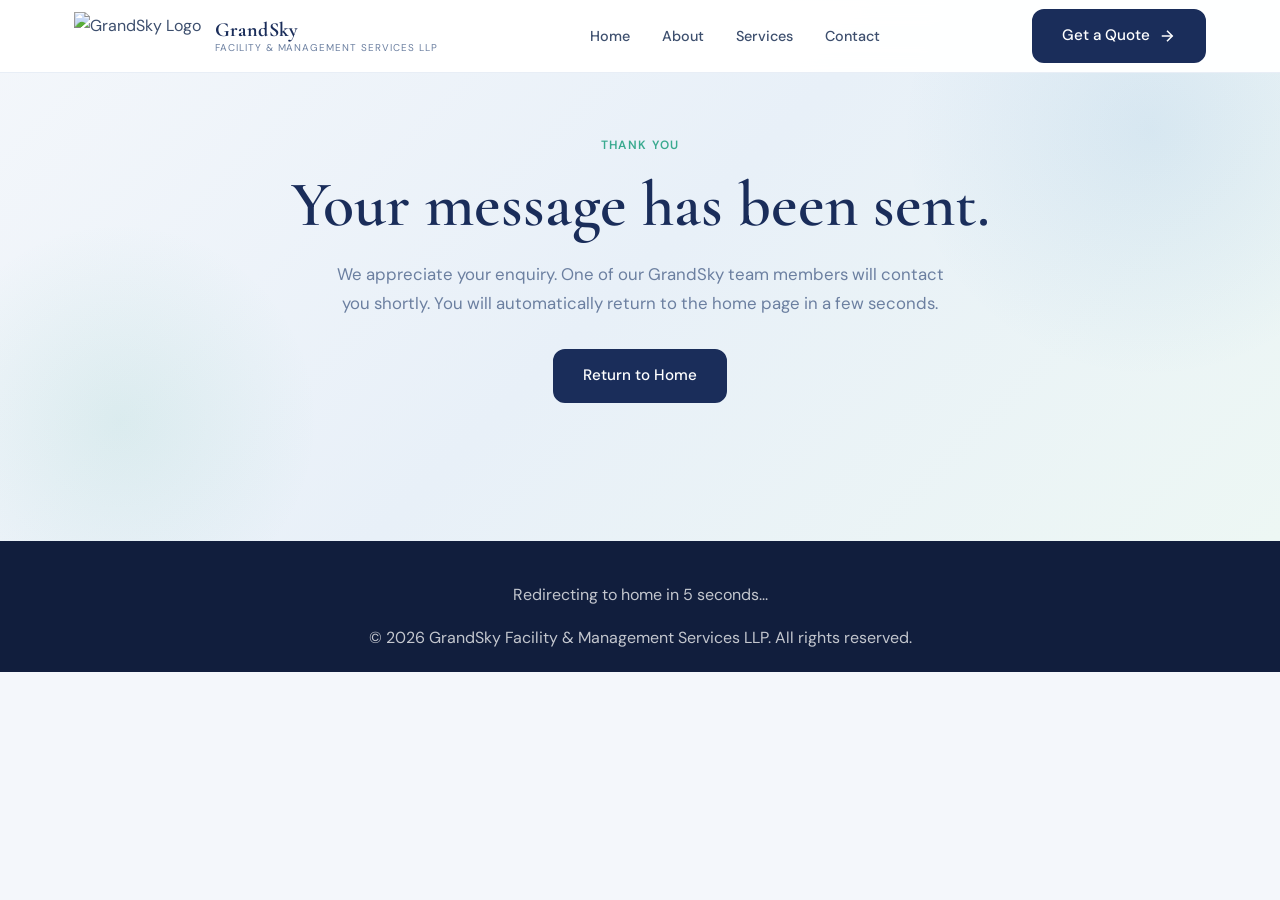
==== thankyou.html @ 474bdb49 "updated" ====
<!DOCTYPE html>
<html lang="en">
<head>
  <meta charset="UTF-8" />
  <meta name="viewport" content="width=device-width, initial-scale=1.0" />
  <title>Thank You — GrandSky Facility & Management Services LLP</title>
  <meta name="description" content="Thank you for contacting GrandSky Facility & Management Services LLP. You will be redirected back to the home page shortly." />
  <meta http-equiv="refresh" content="5;url=index.html" />
  <link rel="icon" href="images/logo.png" type="image/png" />
  <link rel="preconnect" href="https://fonts.googleapis.com" />
  <link rel="preconnect" href="https://fonts.gstatic.com" crossorigin />
  <link href="https://fonts.googleapis.com/css2?family=Cormorant+Garamond:wght@400;600;700&family=DM+Sans:wght@400;500;600&display=swap" rel="stylesheet" />
  <link rel="stylesheet" href="css/style.css" />
</head>
<body>
  <header class="header" id="header">
    <nav class="nav container">
      <a href="index.html" class="nav-logo">
        <img src="images/logo.png" alt="GrandSky Logo" />
        <div class="nav-logo-text">
          <span class="nav-logo-name">GrandSky</span>
          <span class="nav-logo-sub">Facility &amp; Management Services LLP</span>
        </div>
      </a>
      <ul class="nav-links">
        <li><a href="index.html">Home</a></li>
        <li><a href="pages/about.html">About</a></li>
        <li><a href="pages/services.html">Services</a></li>
        <li><a href="pages/contact.html">Contact</a></li>
      </ul>
      <div class="nav-cta">
        <a href="pages/contact.html" class="btn btn-primary">Get a Quote
          <svg viewBox="0 0 24 24" fill="none" stroke="currentColor" stroke-width="2"><line x1="5" y1="12" x2="19" y2="12"/><polyline points="12 5 19 12 12 19"/></svg>
        </a>
      </div>
      <button class="hamburger" id="hamburger" aria-label="Toggle menu">
        <span></span><span></span><span></span>
      </button>
    </nav>
    <nav class="mobile-menu" id="mobileMenu">
      <a href="index.html">Home</a>
      <a href="pages/about.html">About</a>
      <a href="pages/services.html">Services</a>
      <a href="pages/contact.html">Contact</a>
      <a href="pages/contact.html" class="btn btn-primary">Get a Quote</a>
    </nav>
  </header>

  <section class="hero">
    <div class="container">
      <div class="hero-grid" style="grid-template-columns: 1fr; text-align: center;">
        <div class="hero-content">
          <span class="section-label">Thank You</span>
          <h1 class="hero-title" style="margin-bottom: 1rem;">Your message has been sent.</h1>
          <p class="hero-desc" style="margin: 0 auto 2rem; max-width: 620px;">We appreciate your enquiry. One of our GrandSky team members will contact you shortly. You will automatically return to the home page in a few seconds.</p>
          <div class="hero-actions" style="justify-content: center;">
            <a href="index.html" class="btn btn-primary">Return to Home</a>
          </div>
        </div>
      </div>
    </div>
  </section>

  <footer class="footer" style="padding: 40px 0 20px;">
    <div class="container" style="text-align:center; color: rgba(255,255,255,0.75);">
      <p>Redirecting to home in 5 seconds...</p>
      <p>© 2026 GrandSky Facility &amp; Management Services LLP. All rights reserved.</p>
    </div>
  </footer>

  <script>
    setTimeout(() => {
      window.location.href = 'index.html';
    }, 5000);
  </script>
  <script src="js/main.js"></script>
</body>
</html>
---- css/style.css ----
/* ============================================
   GRANDSKY FACILITY & MANAGEMENT SERVICES LLP
   Main Stylesheet
   ============================================ */

/* ---------- CSS Variables (Logo Colors) ---------- */
:root {
  --navy:        #1a2d5a;   /* deep navy — logo text */
  --navy-dark:   #111e3d;   /* darker navy for hover/footer */
  --navy-light:  #233672;   /* slightly lighter navy */
  --sky:         #2e7fc1;   /* sky blue — left logo circle */
  --sky-light:   #4a9fd4;   /* lighter sky */
  --teal:        #3aaa8f;   /* teal-green — logo center overlap */
  --teal-light:  #5dc4a8;   /* lighter teal */
  --green:       #7ab648;   /* sage green — right logo circle */
  --green-light: #94cc61;   /* lighter sage */

  --white:       #ffffff;
  --off-white:   #f4f7fb;   /* slightly blue-tinted page bg */
  --light-gray:  #e8eef6;
  --mid-gray:    #9aaac0;
  --text-dark:   #1a2d5a;   /* reuse navy for body text */
  --text-body:   #3d4f6e;
  --text-muted:  #6b7fa0;

  --shadow-sm:   0 2px 8px rgba(26,45,90,0.08);
  --shadow-md:   0 4px 20px rgba(26,45,90,0.12);
  --shadow-lg:   0 8px 40px rgba(26,45,90,0.16);

  --radius-sm:   6px;
  --radius-md:   12px;
  --radius-lg:   20px;
  --radius-xl:   32px;

  --transition:  0.25s ease;
  --font-head:   'Cormorant Garamond', Georgia, serif;
  --font-body:   'DM Sans', system-ui, sans-serif;
}

/* ---------- Reset & Base ---------- */
*, *::before, *::after { box-sizing: border-box; margin: 0; padding: 0; }

html { scroll-behavior: smooth; font-size: 16px; }

body {
  font-family: var(--font-body);
  background: var(--off-white);
  color: var(--text-body);
  line-height: 1.7;
  overflow-x: hidden;
}

img { max-width: 100%; display: block; }
a  { text-decoration: none; color: inherit; }
ul { list-style: none; }

/* ---------- Typography ---------- */
h1, h2, h3, h4, h5 {
  font-family: var(--font-head);
  color: var(--navy);
  line-height: 1.2;
  font-weight: 600;
}

h1 { font-size: clamp(2.4rem, 5vw, 4rem); }
h2 { font-size: clamp(1.8rem, 3.5vw, 2.8rem); }
h3 { font-size: clamp(1.2rem, 2.5vw, 1.6rem); }
h4 { font-size: 1.1rem; font-family: var(--font-body); font-weight: 600; }

p { margin-bottom: 1rem; }
p:last-child { margin-bottom: 0; }

/* ---------- Layout Utilities ---------- */
.container {
  max-width: 1180px;
  margin: 0 auto;
  padding: 0 1.5rem;
}

.section { padding: 90px 0; }
.section-sm { padding: 60px 0; }

.section-label {
  display: inline-block;
  font-size: 0.75rem;
  font-weight: 600;
  letter-spacing: 0.12em;
  text-transform: uppercase;
  color: var(--teal);
  margin-bottom: 0.75rem;
}

.section-title { margin-bottom: 1rem; }
.section-subtitle {
  font-size: 1.05rem;
  color: var(--text-muted);
  max-width: 580px;
}

.text-center { text-align: center; }
.text-center .section-subtitle { margin: 0 auto; }

/* ---------- Buttons ---------- */
.btn {
  display: inline-flex;
  align-items: center;
  gap: 0.5rem;
  padding: 0.75rem 1.75rem;
  border-radius: var(--radius-md);
  font-family: var(--font-body);
  font-size: 0.95rem;
  font-weight: 500;
  cursor: pointer;
  border: 2px solid transparent;
  transition: all var(--transition);
  white-space: nowrap;
}

.btn-primary {
  background: var(--navy);
  color: var(--white);
  border-color: var(--navy);
}
.btn-primary:hover {
  background: var(--navy-dark);
  border-color: var(--navy-dark);
  transform: translateY(-1px);
  box-shadow: var(--shadow-md);
}

.btn-outline {
  background: transparent;
  color: var(--navy);
  border-color: var(--navy);
}
.btn-outline:hover {
  background: var(--navy);
  color: var(--white);
  transform: translateY(-1px);
}

.btn-teal {
  background: var(--teal);
  color: var(--white);
  border-color: var(--teal);
}
.btn-teal:hover {
  background: var(--teal-light);
  border-color: var(--teal-light);
  transform: translateY(-1px);
  box-shadow: var(--shadow-md);
}

.btn-white {
  background: var(--white);
  color: var(--navy);
  border-color: var(--white);
}
.btn-white:hover {
  background: var(--off-white);
  transform: translateY(-1px);
  box-shadow: var(--shadow-md);
}

.btn svg { width: 18px; height: 18px; flex-shrink: 0; }

/* ---------- Cards ---------- */
.card {
  background: var(--white);
  border-radius: var(--radius-lg);
  padding: 2rem;
  box-shadow: var(--shadow-sm);
  border: 1px solid var(--light-gray);
  transition: all var(--transition);
}
.card:hover {
  box-shadow: var(--shadow-md);
  transform: translateY(-3px);
  border-color: rgba(26,45,90,0.15);
}

/* ---------- Badge ---------- */
.badge {
  display: inline-flex;
  align-items: center;
  gap: 0.4rem;
  padding: 0.35rem 0.9rem;
  border-radius: 100px;
  font-size: 0.8rem;
  font-weight: 500;
}
.badge-teal  { background: rgba(58,170,143,0.12); color: #0d7a60; }
.badge-navy  { background: rgba(26,45,90,0.1);   color: var(--navy); }
.badge-sky   { background: rgba(46,127,193,0.12); color: #1a5f99; }
.badge-green { background: rgba(122,182,72,0.15); color: #4d8010; }

/* ---------- Icon Box ---------- */
.icon-box {
  width: 52px; height: 52px;
  border-radius: var(--radius-md);
  display: flex; align-items: center; justify-content: center;
  flex-shrink: 0;
}
.icon-box svg { width: 26px; height: 26px; }
.icon-box-navy  { background: rgba(26,45,90,0.1);   color: var(--navy); }
.icon-box-teal  { background: rgba(58,170,143,0.12); color: var(--teal); }
.icon-box-sky   { background: rgba(46,127,193,0.12); color: var(--sky); }
.icon-box-green { background: rgba(122,182,72,0.15); color: var(--green); }

/* ============================================
   HEADER / NAVIGATION
   ============================================ */
.header {
  position: fixed;
  top: 0; left: 0; right: 0;
  z-index: 1000;
  background: rgba(255,255,255,0.96);
  backdrop-filter: blur(12px);
  border-bottom: 1px solid var(--light-gray);
  transition: box-shadow var(--transition);
}
.header.scrolled { box-shadow: var(--shadow-md); }

.nav {
  display: flex;
  align-items: center;
  justify-content: space-between;
  height: 72px;
}

.nav-logo {
  display: flex;
  align-items: center;
  gap: 0.85rem;
}
.nav-logo img {
  height: 48px;
  width: auto;
}
.nav-logo-text { display: flex; flex-direction: column; line-height: 1.2; }
.nav-logo-name {
  font-family: var(--font-head);
  font-size: 1.25rem;
  font-weight: 700;
  color: var(--navy);
  letter-spacing: 0.02em;
}
.nav-logo-sub {
  font-size: 0.62rem;
  letter-spacing: 0.1em;
  text-transform: uppercase;
  color: var(--text-muted);
}

.nav-links {
  display: flex;
  align-items: center;
  gap: 2rem;
}
.nav-links a {
  font-size: 0.9rem;
  font-weight: 500;
  color: var(--text-body);
  transition: color var(--transition);
  position: relative;
}
.nav-links a::after {
  content: '';
  position: absolute;
  bottom: -4px; left: 0;
  width: 0; height: 2px;
  background: var(--teal);
  transition: width var(--transition);
  border-radius: 2px;
}
.nav-links a:hover,
.nav-links a.active { color: var(--navy); }
.nav-links a:hover::after,
.nav-links a.active::after { width: 100%; }

.nav-cta { display: flex; align-items: center; gap: 1rem; }

.hamburger {
  display: none;
  flex-direction: column;
  gap: 5px;
  cursor: pointer;
  padding: 4px;
  background: none;
  border: none;
}
.hamburger span {
  display: block;
  width: 24px; height: 2px;
  background: var(--navy);
  border-radius: 2px;
  transition: all var(--transition);
}
.hamburger.open span:nth-child(1) { transform: translateY(7px) rotate(45deg); }
.hamburger.open span:nth-child(2) { opacity: 0; }
.hamburger.open span:nth-child(3) { transform: translateY(-7px) rotate(-45deg); }

/* Mobile Menu */
.mobile-menu {
  display: none;
  position: fixed;
  top: 72px; left: 0; right: 0;
  background: var(--white);
  border-bottom: 1px solid var(--light-gray);
  padding: 1.5rem;
  box-shadow: var(--shadow-lg);
  z-index: 999;
  flex-direction: column;
  gap: 0.25rem;
}
.mobile-menu.open { display: flex; }
.mobile-menu a {
  display: block;
  padding: 0.75rem 1rem;
  font-size: 1rem;
  font-weight: 500;
  color: var(--text-body);
  border-radius: var(--radius-sm);
  transition: all var(--transition);
}
.mobile-menu a:hover { background: var(--off-white); color: var(--navy); }
.mobile-menu .btn { margin-top: 1rem; justify-content: center; }

/* ============================================
   HERO SECTION
   ============================================ */
.hero {
  padding-top: 130px;
  padding-bottom: 90px;
  position: relative;
  overflow: hidden;
  background: linear-gradient(135deg, #f4f7fb 0%, #e8f0f8 50%, #edf7f4 100%);
}

/* Decorative background circles */
.hero::before {
  content: '';
  position: absolute;
  top: -120px; right: -120px;
  width: 500px; height: 500px;
  border-radius: 50%;
  background: radial-gradient(circle, rgba(46,127,193,0.1) 0%, transparent 70%);
  pointer-events: none;
}
.hero::after {
  content: '';
  position: absolute;
  bottom: -80px; left: -80px;
  width: 400px; height: 400px;
  border-radius: 50%;
  background: radial-gradient(circle, rgba(58,170,143,0.1) 0%, transparent 70%);
  pointer-events: none;
}

.hero-grid {
  display: grid;
  grid-template-columns: 1fr 1fr;
  gap: 4rem;
  align-items: center;
}

.hero-badge {
  display: inline-flex;
  align-items: center;
  gap: 0.5rem;
  padding: 0.45rem 1rem;
  background: rgba(58,170,143,0.1);
  border: 1px solid rgba(58,170,143,0.25);
  border-radius: 100px;
  font-size: 0.82rem;
  font-weight: 500;
  color: #0d7a60;
  margin-bottom: 1.5rem;
}
.hero-badge .dot {
  width: 7px; height: 7px;
  background: var(--teal);
  border-radius: 50%;
  animation: pulse 2s infinite;
}
@keyframes pulse {
  0%, 100% { opacity: 1; transform: scale(1); }
  50%       { opacity: 0.6; transform: scale(1.3); }
}

.hero-title { margin-bottom: 1.5rem; color: var(--navy); }
.hero-title span { color: var(--teal); }

.hero-desc {
  font-size: 1.05rem;
  color: var(--text-muted);
  margin-bottom: 2.5rem;
  max-width: 520px;
}

.hero-actions {
  display: flex;
  flex-wrap: wrap;
  gap: 1rem;
  margin-bottom: 3rem;
}

.hero-stats {
  display: flex;
  gap: 2.5rem;
}
.stat-item {}
.stat-num {
  font-family: var(--font-head);
  font-size: 2.2rem;
  font-weight: 700;
  color: var(--navy);
  line-height: 1;
}
.stat-label {
  font-size: 0.8rem;
  color: var(--text-muted);
  margin-top: 0.25rem;
}

/* Hero visual card */
.hero-visual {
  position: relative;
}
.float-badge-1 {
  top: -1.5rem; left: -1.5rem;
}
.float-badge-1 .val { font-family: var(--font-head); font-size: 1.4rem; color: var(--navy); font-weight: 700; }
.float-badge-1 .lbl { font-size: 0.72rem; color: var(--text-muted); }

.float-badge-2 {
  bottom: -1rem; right: -1.5rem;
  display: flex; align-items: center; gap: 0.5rem; color: var(--teal);
}
.float-badge-2 svg { width: 20px; height: 20px; }

.hero-card {
  background: var(--white);
  border-radius: var(--radius-xl);
  padding: 2.5rem;
  box-shadow: var(--shadow-lg);
  border: 1px solid var(--light-gray);
  display: flex;
  flex-direction: column;
  align-items: center;
  text-align: center;
  position: relative;
  z-index: 1;
}
.hero-card-logo { width: 140px; margin-bottom: 1.25rem; }
.hero-card h3 { font-size: 1.5rem; color: var(--navy); margin-bottom: 0.25rem; }
.hero-card p { font-size: 0.78rem; letter-spacing: 0.1em; text-transform: uppercase; color: var(--text-muted); margin-bottom: 1.5rem; }

.hero-services-grid {
  display: grid;
  grid-template-columns: 1fr 1fr;
  gap: 0.75rem;
  width: 100%;
}
.hero-service-chip {
  display: flex;
  align-items: center;
  gap: 0.5rem;
  padding: 0.6rem 0.85rem;
  background: var(--off-white);
  border-radius: var(--radius-sm);
  font-size: 0.78rem;
  font-weight: 500;
  color: var(--text-dark);
}
.hero-service-chip svg { width: 15px; height: 15px; color: var(--teal); flex-shrink: 0; }

/* Floating badges on hero card */
.float-badge {
  position: absolute;
  z-index: 2;
  background: var(--white);
  border-radius: var(--radius-md);
  padding: 0.75rem 1rem;
  box-shadow: var(--shadow-md);
  border: 1px solid var(--light-gray);
  font-size: 0.82rem;
  font-weight: 500;
  white-space: nowrap;
}
.float-badge-1 {
  top: -1.5rem; left: -1.5rem;
}
.float-badge-1 .val { font-family: var(--font-head); font-size: 1.4rem; color: var(--navy); font-weight: 700; }
.float-badge-1 .lbl { font-size: 0.72rem; color: var(--text-muted); }

.float-badge-2 {
  bottom: -1rem; right: -1.5rem;
  display: flex; align-items: center; gap: 0.5rem; color: var(--teal);
}
.float-badge-2 svg { width: 20px; height: 20px; }

/* ============================================
   SERVICES SECTION (home preview)
   ============================================ */
.services-grid {
  display: grid;
  grid-template-columns: repeat(auto-fit, minmax(260px, 1fr));
  gap: 1.5rem;
  margin-top: 3rem;
}

.service-card .icon-box { margin-bottom: 1.25rem; }
.service-card h4 { font-size: 1.05rem; margin-bottom: 0.5rem; color: var(--navy); }
.service-card p { font-size: 0.9rem; color: var(--text-muted); margin-bottom: 1rem; }
.service-card .link {
  font-size: 0.85rem;
  font-weight: 600;
  color: var(--teal);
  display: inline-flex;
  align-items: center;
  gap: 0.3rem;
  transition: gap var(--transition);
}
.service-card .link:hover { gap: 0.6rem; }
.service-card .link svg { width: 14px; height: 14px; }

/* ============================================
   ABOUT SECTION
   ============================================ */
.about-grid {
  display: grid;
  grid-template-columns: 1fr 1fr;
  gap: 5rem;
  align-items: center;
}

.about-visual {
  position: relative;
}
.about-img-wrap {
  background: linear-gradient(135deg, var(--navy) 0%, var(--sky) 60%, var(--teal) 100%);
  border-radius: var(--radius-xl);
  padding: 3rem;
  display: flex;
  align-items: center;
  justify-content: center;
  min-height: 380px;
  position: relative;
  overflow: hidden;
}
.about-img-wrap::before {
  content: '';
  position: absolute;
  inset: 0;
  background: url("data:image/svg+xml,%3Csvg width='60' height='60' viewBox='0 0 60 60' xmlns='http://www.w3.org/2000/svg'%3E%3Cg fill='none' fill-rule='evenodd'%3E%3Cg fill='%23ffffff' fill-opacity='0.04'%3E%3Ccircle cx='30' cy='30' r='10'/%3E%3C/g%3E%3C/g%3E%3C/svg%3E");
}
.about-img-wrap img { width: 160px; position: relative; z-index: 1; filter: brightness(0) invert(1); }

.about-stat-cards {
  position: absolute;
  bottom: -1.5rem; right: -1.5rem;
  display: flex;
  flex-direction: column;
  gap: 0.75rem;
}
.mini-stat {
  background: var(--white);
  border-radius: var(--radius-md);
  padding: 0.85rem 1.25rem;
  box-shadow: var(--shadow-md);
  border: 1px solid var(--light-gray);
  text-align: right;
}
.mini-stat .num {
  font-family: var(--font-head);
  font-size: 1.6rem;
  font-weight: 700;
  color: var(--navy);
  line-height: 1;
}
.mini-stat .lbl { font-size: 0.72rem; color: var(--text-muted); }

.about-content .section-label { display: block; }
.about-list { margin: 1.5rem 0 2rem; display: flex; flex-direction: column; gap: 0.75rem; }
.about-list li {
  display: flex;
  align-items: flex-start;
  gap: 0.75rem;
  font-size: 0.95rem;
  color: var(--text-body);
}
.about-list li svg { width: 18px; height: 18px; color: var(--teal); flex-shrink: 0; margin-top: 3px; }

/* Values row */
.values-row {
  display: grid;
  grid-template-columns: 1fr 1fr 1fr;
  gap: 1rem;
  margin-top: 3rem;
}
.value-card {
  background: var(--white);
  border-radius: var(--radius-md);
  padding: 1.5rem;
  text-align: center;
  border: 1px solid var(--light-gray);
  box-shadow: var(--shadow-sm);
  transition: all var(--transition);
}
.value-card:hover { transform: translateY(-3px); box-shadow: var(--shadow-md); }
.value-card .icon-box { margin: 0 auto 1rem; }
.value-card h4 { font-size: 0.95rem; color: var(--navy); margin-bottom: 0.4rem; }
.value-card p { font-size: 0.82rem; color: var(--text-muted); margin: 0; }

/* ============================================
   WHY CHOOSE US
   ============================================ */
.why-section {
  background: var(--navy);
  color: var(--white);
  position: relative;
  overflow: hidden;
}
.why-section::before {
  content: '';
  position: absolute;
  top: -200px; right: -200px;
  width: 600px; height: 600px;
  border-radius: 50%;
  background: radial-gradient(circle, rgba(58,170,143,0.15) 0%, transparent 70%);
}
.why-section .section-label { color: var(--teal-light); }
.why-section .section-title { color: var(--white); }
.why-section .section-subtitle { color: rgba(255,255,255,0.65); }

.why-grid {
  display: grid;
  grid-template-columns: repeat(3, 1fr);
  gap: 1.5rem;
  margin-top: 3rem;
}
.why-card {
  background: rgba(255,255,255,0.06);
  border: 1px solid rgba(255,255,255,0.1);
  border-radius: var(--radius-lg);
  padding: 1.75rem;
  transition: all var(--transition);
}
.why-card:hover {
  background: rgba(255,255,255,0.1);
  border-color: rgba(58,170,143,0.4);
  transform: translateY(-3px);
}
.why-card .icon-box { background: rgba(58,170,143,0.15); color: var(--teal-light); margin-bottom: 1.25rem; }
.why-card h4 { color: var(--white); margin-bottom: 0.5rem; font-size: 1rem; }
.why-card p { color: rgba(255,255,255,0.6); font-size: 0.88rem; margin: 0; }

/* ============================================
   CONTACT SECTION
   ============================================ */
.contact-grid {
  display: grid;
  grid-template-columns: 1fr 1.6fr;
  gap: 3rem;
  align-items: start;
}

.contact-info-card {
  background: var(--navy);
  border-radius: var(--radius-xl);
  padding: 2.5rem;
  color: var(--white);
}
.contact-info-card h3 { color: var(--white); margin-bottom: 0.75rem; }
.contact-info-card > p { color: rgba(255,255,255,0.65); font-size: 0.9rem; margin-bottom: 2rem; }

.contact-info-list { display: flex; flex-direction: column; gap: 1.5rem; }
.contact-info-item { display: flex; gap: 1rem; }
.contact-info-item .icon-box {
  background: rgba(255,255,255,0.1);
  color: var(--teal-light);
  width: 42px; height: 42px;
  border-radius: var(--radius-sm);
  flex-shrink: 0;
}
.contact-info-item .icon-box svg { width: 20px; height: 20px; }
.contact-info-item .info-label { font-size: 0.72rem; letter-spacing: 0.08em; text-transform: uppercase; color: rgba(255,255,255,0.5); margin-bottom: 0.25rem; }
.contact-info-item .info-value { font-size: 0.92rem; color: var(--white); line-height: 1.5; }

.contact-divider { border: none; border-top: 1px solid rgba(255,255,255,0.1); margin: 2rem 0; }

.response-times { }
.response-times h4 { color: rgba(255,255,255,0.8); font-size: 0.85rem; margin-bottom: 1rem; }
.response-item {
  display: flex;
  justify-content: space-between;
  padding: 0.5rem 0;
  font-size: 0.85rem;
  border-bottom: 1px solid rgba(255,255,255,0.07);
}
.response-item:last-child { border: none; }
.response-item .ri-label { color: rgba(255,255,255,0.55); }
.response-item .ri-time { color: var(--teal-light); font-weight: 500; }

/* Contact Form */
.contact-form-wrap {
  background: var(--white);
  border-radius: var(--radius-xl);
  padding: 2.5rem;
  box-shadow: var(--shadow-md);
  border: 1px solid var(--light-gray);
}
.contact-form-wrap h3 { margin-bottom: 0.5rem; }
.contact-form-wrap > p { color: var(--text-muted); font-size: 0.9rem; margin-bottom: 2rem; }

.form-row { display: grid; grid-template-columns: 1fr 1fr; gap: 1.25rem; }
.form-group { margin-bottom: 1.25rem; }
.form-group label {
  display: block;
  font-size: 0.85rem;
  font-weight: 500;
  color: var(--navy);
  margin-bottom: 0.5rem;
}
.form-group input,
.form-group select,
.form-group textarea {
  width: 100%;
  padding: 0.75rem 1rem;
  border: 1.5px solid var(--light-gray);
  border-radius: var(--radius-sm);
  font-family: var(--font-body);
  font-size: 0.9rem;
  color: var(--text-dark);
  background: var(--off-white);
  transition: border-color var(--transition), box-shadow var(--transition);
  outline: none;
  appearance: none;
}
.form-group input:focus,
.form-group select:focus,
.form-group textarea:focus {
  border-color: var(--teal);
  box-shadow: 0 0 0 3px rgba(58,170,143,0.12);
  background: var(--white);
}
.form-group textarea { resize: vertical; min-height: 120px; }
.form-group select { background-image: url("data:image/svg+xml,%3Csvg xmlns='http://www.w3.org/2000/svg' width='12' height='12' viewBox='0 0 24 24' fill='none' stroke='%236b7fa0' stroke-width='2'%3E%3Cpolyline points='6 9 12 15 18 9'/%3E%3C/svg%3E"); background-repeat: no-repeat; background-position: right 1rem center; padding-right: 2.5rem; cursor: pointer; }

.form-check {
  display: flex;
  align-items: flex-start;
  gap: 0.75rem;
  margin-bottom: 1.5rem;
}
.form-check input[type="checkbox"] {
  width: 16px; height: 16px;
  flex-shrink: 0;
  margin-top: 3px;
  accent-color: var(--teal);
  cursor: pointer;
}
.form-check label { font-size: 0.82rem; color: var(--text-muted); cursor: pointer; }

.form-success {
  display: none;
  text-align: center;
  padding: 2rem;
}
.form-success .checkmark {
  width: 60px; height: 60px;
  border-radius: 50%;
  background: rgba(58,170,143,0.12);
  display: flex; align-items: center; justify-content: center;
  margin: 0 auto 1rem;
  color: var(--teal);
}
.form-success .checkmark svg { width: 28px; height: 28px; }
.form-success h3 { margin-bottom: 0.5rem; }
.form-success p { color: var(--text-muted); font-size: 0.9rem; }

/* ============================================
   FOOTER
   ============================================ */
.footer {
  background: var(--navy-dark);
  color: rgba(255,255,255,0.75);
  padding: 70px 0 0;
}

.footer-grid {
  display: grid;
  grid-template-columns: 1.8fr 1fr 1fr 1fr;
  gap: 3rem;
  margin-bottom: 3rem;
}

.footer-brand .nav-logo { margin-bottom: 1rem; }
.footer-brand .nav-logo-name { color: var(--white); }
.footer-brand .nav-logo-sub { color: rgba(255,255,255,0.45); }
.footer-brand p { font-size: 0.875rem; color: rgba(255,255,255,0.55); line-height: 1.75; max-width: 300px; }

.footer-col h4 { color: var(--white); font-size: 0.85rem; font-family: var(--font-body); font-weight: 600; letter-spacing: 0.08em; text-transform: uppercase; margin-bottom: 1.25rem; }
.footer-col ul { display: flex; flex-direction: column; gap: 0.6rem; }
.footer-col ul li a {
  font-size: 0.88rem;
  color: rgba(255,255,255,0.55);
  transition: color var(--transition);
}
.footer-col ul li a:hover { color: var(--teal-light); }

.footer-bottom {
  border-top: 1px solid rgba(255,255,255,0.08);
  padding: 1.5rem 0;
  display: flex;
  justify-content: space-between;
  align-items: center;
  font-size: 0.82rem;
  color: rgba(255,255,255,0.35);
}
.footer-bottom a { color: rgba(255,255,255,0.45); transition: color var(--transition); }
.footer-bottom a:hover { color: var(--teal-light); }
.footer-legal { display: flex; gap: 1.5rem; }

/* ============================================
   SERVICES PAGE
   ============================================ */
.page-hero {
  background: linear-gradient(135deg, var(--navy) 0%, var(--navy-light) 50%, #1e4a78 100%);
  padding: 140px 0 80px;
  text-align: center;
  position: relative;
  overflow: hidden;
}
.page-hero::before {
  content: '';
  position: absolute;
  inset: 0;
  background: url("data:image/svg+xml,%3Csvg width='80' height='80' viewBox='0 0 80 80' xmlns='http://www.w3.org/2000/svg'%3E%3Cg fill='%23ffffff' fill-opacity='0.03'%3E%3Ccircle cx='40' cy='40' r='20'/%3E%3C/g%3E%3C/svg%3E");
}
.page-hero .section-label { color: var(--teal-light); }
.page-hero h1 { color: var(--white); position: relative; }
.page-hero p { color: rgba(255,255,255,0.65); max-width: 560px; margin: 1rem auto 0; font-size: 1.05rem; }

.services-full-grid {
  display: grid;
  grid-template-columns: repeat(auto-fit, minmax(300px, 1fr));
  gap: 1.75rem;
  margin-top: 3rem;
}
.service-full-card {
  background: var(--white);
  border-radius: var(--radius-lg);
  padding: 2rem;
  border: 1px solid var(--light-gray);
  box-shadow: var(--shadow-sm);
  transition: all var(--transition);
}
.service-full-card:hover {
  box-shadow: var(--shadow-lg);
  transform: translateY(-4px);
  border-color: rgba(58,170,143,0.3);
}
.service-full-card .icon-box { margin-bottom: 1.25rem; }
.service-full-card h3 { font-size: 1.2rem; margin-bottom: 0.75rem; }
.service-full-card p { font-size: 0.9rem; color: var(--text-muted); margin-bottom: 1.25rem; }
.service-features { display: flex; flex-direction: column; gap: 0.5rem; }
.service-features li {
  display: flex;
  align-items: center;
  gap: 0.5rem;
  font-size: 0.85rem;
  color: var(--text-body);
}
.service-features li svg { width: 15px; height: 15px; color: var(--teal); flex-shrink: 0; }

/* Services CTA */
.services-cta {
  background: linear-gradient(135deg, var(--teal) 0%, var(--sky) 100%);
  border-radius: var(--radius-xl);
  padding: 4rem 3rem;
  text-align: center;
  margin-top: 4rem;
  position: relative;
  overflow: hidden;
}
.services-cta::before {
  content: '';
  position: absolute;
  top: -60px; right: -60px;
  width: 250px; height: 250px;
  border-radius: 50%;
  background: rgba(255,255,255,0.08);
}
.services-cta h2 { color: var(--white); margin-bottom: 0.75rem; }
.services-cta p { color: rgba(255,255,255,0.8); margin-bottom: 2rem; max-width: 500px; margin-left: auto; margin-right: auto; }
.services-cta .btn-group { display: flex; gap: 1rem; justify-content: center; flex-wrap: wrap; }

/* ============================================
   ABOUT PAGE
   ============================================ */
.team-grid {
  display: grid;
  grid-template-columns: repeat(auto-fit, minmax(220px, 1fr));
  gap: 1.5rem;
  margin-top: 3rem;
}
.team-card {
  background: var(--white);
  border-radius: var(--radius-lg);
  overflow: hidden;
  border: 1px solid var(--light-gray);
  text-align: center;
  box-shadow: var(--shadow-sm);
  transition: all var(--transition);
}
.team-card:hover { transform: translateY(-4px); box-shadow: var(--shadow-md); }
.team-avatar {
  background: linear-gradient(135deg, var(--navy) 0%, var(--sky) 100%);
  height: 130px;
  display: flex; align-items: center; justify-content: center;
}
.team-initials {
  font-family: var(--font-head);
  font-size: 2.5rem;
  font-weight: 700;
  color: rgba(255,255,255,0.9);
}
.team-info { padding: 1.25rem; }
.team-info h4 { font-size: 1rem; color: var(--navy); margin-bottom: 0.25rem; }
.team-info span { font-size: 0.8rem; color: var(--text-muted); }

/* Timeline */
.timeline { position: relative; margin-top: 3rem; }
.timeline::before {
  content: '';
  position: absolute;
  left: 0; top: 0; bottom: 0;
  width: 2px;
  background: linear-gradient(to bottom, var(--teal), var(--sky));
  border-radius: 2px;
}
.timeline-item {
  position: relative;
  padding-left: 2.5rem;
  margin-bottom: 2.5rem;
}
.timeline-item::before {
  content: '';
  position: absolute;
  left: -5px; top: 6px;
  width: 12px; height: 12px;
  border-radius: 50%;
  background: var(--teal);
  border: 2px solid var(--white);
  box-shadow: 0 0 0 2px var(--teal);
}
.timeline-year {
  font-size: 0.78rem;
  font-weight: 600;
  color: var(--teal);
  letter-spacing: 0.1em;
  text-transform: uppercase;
  margin-bottom: 0.3rem;
}
.timeline-item h4 { color: var(--navy); margin-bottom: 0.3rem; }
.timeline-item p { font-size: 0.88rem; color: var(--text-muted); margin: 0; }

/* ============================================
   CONTACT PAGE
   ============================================ */
.map-placeholder {
  background: linear-gradient(135deg, var(--light-gray) 0%, #dce7f5 100%);
  border-radius: var(--radius-lg);
  height: 300px;
  display: flex;
  flex-direction: column;
  align-items: center;
  justify-content: center;
  text-align: center;
  border: 1px solid var(--light-gray);
  margin-top: 2rem;
}
.map-placeholder svg { width: 48px; height: 48px; color: var(--navy); margin-bottom: 1rem; opacity: 0.4; }
.map-placeholder p { color: var(--text-muted); font-size: 0.9rem; margin: 0; }
.map-placeholder a { color: var(--sky); font-weight: 500; }

/* ============================================
   ANIMATIONS
   ============================================ */
.fade-up {
  opacity: 0;
  transform: translateY(30px);
  transition: opacity 0.6s ease, transform 0.6s ease;
}
.fade-up.visible {
  opacity: 1;
  transform: translateY(0);
}
.fade-up:nth-child(2) { transition-delay: 0.1s; }
.fade-up:nth-child(3) { transition-delay: 0.2s; }
.fade-up:nth-child(4) { transition-delay: 0.3s; }
.fade-up:nth-child(5) { transition-delay: 0.4s; }
.fade-up:nth-child(6) { transition-delay: 0.5s; }

/* ============================================
   RESPONSIVE
   ============================================ */
@media (max-width: 1024px) {
  .hero-grid   { grid-template-columns: 1fr; gap: 3rem; }
  .about-grid  { grid-template-columns: 1fr; gap: 3rem; }
  .contact-grid { grid-template-columns: 1fr; }
  .footer-grid { grid-template-columns: 1fr 1fr; }
  .why-grid    { grid-template-columns: 1fr 1fr; }
}

@media (max-width: 768px) {
  .nav-links, .nav-cta { display: none; }
  .hamburger { display: flex; }

  .hero { padding-top: 110px; }
  .hero-stats { gap: 1.5rem; }

  .section  { padding: 60px 0; }
  .values-row { grid-template-columns: 1fr; }
  .why-grid { grid-template-columns: 1fr; }
  .form-row { grid-template-columns: 1fr; }
  .footer-grid { grid-template-columns: 1fr; gap: 2rem; }
  .footer-bottom { flex-direction: column; gap: 1rem; text-align: center; }
  .float-badge-1, .float-badge-2 { display: none; }
  .about-stat-cards { position: static; flex-direction: row; margin-top: 1rem; }
  .services-full-grid { grid-template-columns: 1fr; }
  .page-hero { padding: 120px 0 60px; }
}

@media (max-width: 480px) {
  .hero-actions { flex-direction: column; }
  .hero-services-grid { grid-template-columns: 1fr; }
  .contact-form-wrap, .contact-info-card { padding: 1.5rem; }
  .services-cta { padding: 2.5rem 1.5rem; }
}
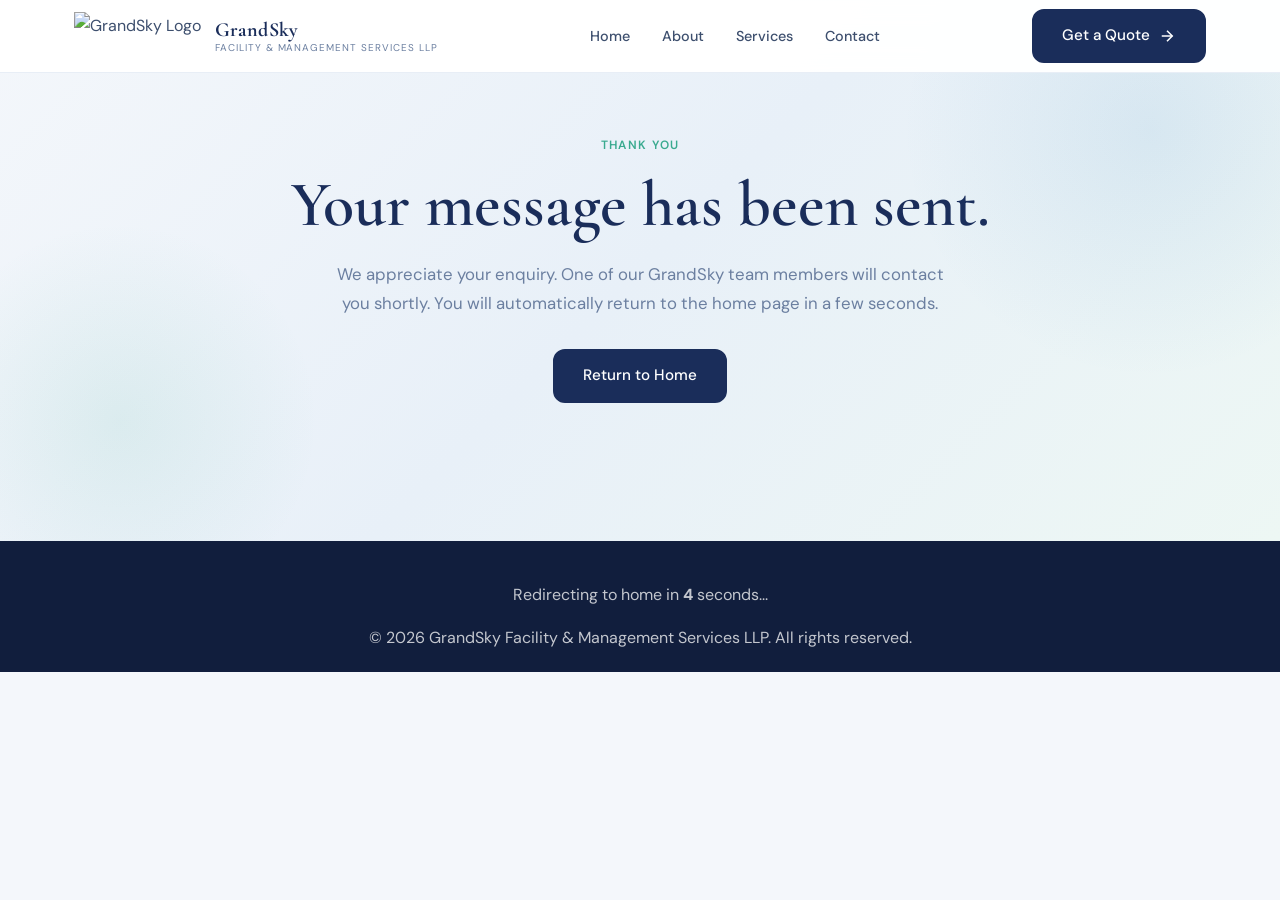
==== commit 1a789d9b: "contact changes" ====
--- a/thankyou.html
+++ b/thankyou.html
@@ -63,15 +63,28 @@
 
   <footer class="footer" style="padding: 40px 0 20px;">
     <div class="container" style="text-align:center; color: rgba(255,255,255,0.75);">
-      <p>Redirecting to home in 5 seconds...</p>
+      <p id="redirectCountdown">Redirecting to home in <strong>5</strong> seconds...</p>
       <p>© 2026 GrandSky Facility &amp; Management Services LLP. All rights reserved.</p>
     </div>
   </footer>
 
   <script>
-    setTimeout(() => {
-      window.location.href = 'index.html';
-    }, 5000);
+    document.addEventListener('DOMContentLoaded', () => {
+      let countdown = 5;
+      const countdownEl = document.getElementById('redirectCountdown');
+      const redirectUrl = location.pathname.replace(/thankyou\.html$/, 'index.html');
+
+      const interval = setInterval(() => {
+        countdown -= 1;
+        if (countdownEl) {
+          countdownEl.innerHTML = `Redirecting to home in <strong>${countdown}</strong> seconds...`;
+        }
+        if (countdown <= 0) {
+          clearInterval(interval);
+          window.location.replace(redirectUrl);
+        }
+      }, 1000);
+    });
   </script>
   <script src="js/main.js"></script>
 </body>
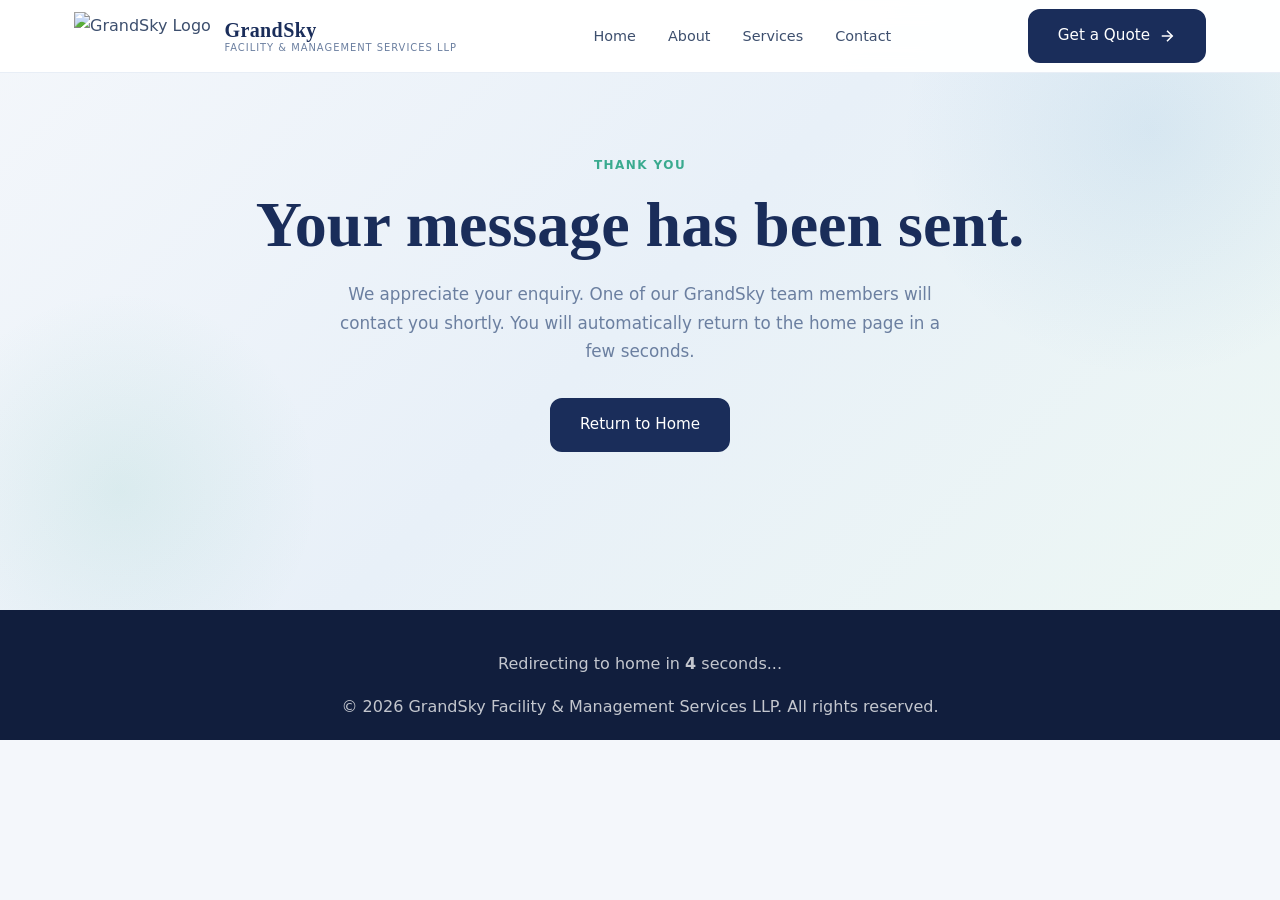
==== commit d6b611c6: "Rebuild the marketing site and harden it for public release The site needed to work harder for prosp" ====
--- a/thankyou.html
+++ b/thankyou.html
@@ -3,6 +3,8 @@
 <head>
   <meta charset="UTF-8" />
   <meta name="viewport" content="width=device-width, initial-scale=1.0" />
+  <meta http-equiv="Content-Security-Policy" content="default-src 'self'; base-uri 'self'; object-src 'none'; script-src 'self'; style-src 'self' 'unsafe-inline' https://fonts.googleapis.com; font-src 'self' https://fonts.gstatic.com; img-src 'self' data:; connect-src 'self' https://fonts.gstatic.com https://api.web3forms.com; form-action https://api.web3forms.com; frame-src 'none'; upgrade-insecure-requests" />
+  <meta name="referrer" content="strict-origin-when-cross-origin" />
   <title>Thank You — GrandSky Facility & Management Services LLP</title>
   <meta name="description" content="Thank you for contacting GrandSky Facility & Management Services LLP. You will be redirected back to the home page shortly." />
   <meta http-equiv="refresh" content="5;url=index.html" />
@@ -63,29 +65,11 @@
 
   <footer class="footer" style="padding: 40px 0 20px;">
     <div class="container" style="text-align:center; color: rgba(255,255,255,0.75);">
-      <p id="redirectCountdown">Redirecting to home in <strong>5</strong> seconds...</p>
+      <p id="redirectCountdown">Redirecting to home in <strong id="redirectSeconds">5</strong> seconds...</p>
       <p>© 2026 GrandSky Facility &amp; Management Services LLP. All rights reserved.</p>
     </div>
   </footer>
 
-  <script>
-    document.addEventListener('DOMContentLoaded', () => {
-      let countdown = 5;
-      const countdownEl = document.getElementById('redirectCountdown');
-      const redirectUrl = location.pathname.replace(/thankyou\.html$/, 'index.html');
-
-      const interval = setInterval(() => {
-        countdown -= 1;
-        if (countdownEl) {
-          countdownEl.innerHTML = `Redirecting to home in <strong>${countdown}</strong> seconds...`;
-        }
-        if (countdown <= 0) {
-          clearInterval(interval);
-          window.location.replace(redirectUrl);
-        }
-      }, 1000);
-    });
-  </script>
   <script src="js/main.js"></script>
 </body>
 </html>
--- a/css/style.css
+++ b/css/style.css
@@ -220,6 +220,7 @@
   transition: box-shadow var(--transition);
 }
 .header.scrolled { box-shadow: var(--shadow-md); }
+.header.scrolled .nav { height: 64px; }
 
 .nav {
   display: flex;
@@ -993,16 +994,46 @@
   opacity: 0;
   transform: translateY(30px);
   transition: opacity 0.6s ease, transform 0.6s ease;
+  transition-delay: var(--d, 0s);
 }
 .fade-up.visible {
   opacity: 1;
   transform: translateY(0);
 }
-.fade-up:nth-child(2) { transition-delay: 0.1s; }
-.fade-up:nth-child(3) { transition-delay: 0.2s; }
-.fade-up:nth-child(4) { transition-delay: 0.3s; }
-.fade-up:nth-child(5) { transition-delay: 0.4s; }
-.fade-up:nth-child(6) { transition-delay: 0.5s; }
+/* General-purpose scroll reveal (used for headings etc.) */
+.reveal {
+  opacity: 0;
+  transform: translateY(24px);
+  transition: opacity 0.7s cubic-bezier(.22, 1, .36, 1), transform 0.7s cubic-bezier(.22, 1, .36, 1);
+  transition-delay: var(--d, 0s);
+}
+.reveal.visible { opacity: 1; transform: translateY(0); }
+
+/* Directional + zoom reveal variants (picked up by the shared observer) */
+.reveal-left,
+.reveal-right,
+.zoom-in {
+  opacity: 0;
+  transition: opacity 0.75s cubic-bezier(.22, 1, .36, 1), transform 0.75s cubic-bezier(.22, 1, .36, 1);
+  transition-delay: var(--d, 0s);
+  will-change: opacity, transform;
+}
+.reveal-left  { transform: translateX(-44px); }
+.reveal-right { transform: translateX(44px); }
+.zoom-in      { transform: scale(0.9); }
+.reveal-left.visible,
+.reveal-right.visible,
+.zoom-in.visible { opacity: 1; transform: none; }
+
+/* Page-load entrance (heroes) */
+@keyframes heroRise {
+  from { opacity: 0; transform: translateY(26px); }
+  to   { opacity: 1; transform: none; }
+}
+@keyframes heroRiseRight {
+  from { opacity: 0; transform: translateX(46px); }
+  to   { opacity: 1; transform: none; }
+}
 
 /* ============================================
    RESPONSIVE
@@ -1039,4 +1070,772 @@
   .hero-services-grid { grid-template-columns: 1fr; }
   .contact-form-wrap, .contact-info-card { padding: 1.5rem; }
   .services-cta { padding: 2.5rem 1.5rem; }
+}
+
+/* ============================================
+   ENHANCEMENTS — homepage experience
+   ============================================ */
+
+/* ---------- Buttons (large) ---------- */
+.btn-lg { padding: 0.9rem 2rem; font-size: 1rem; }
+
+/* ---------- Header phone link ---------- */
+.nav-phone {
+  display: inline-flex;
+  align-items: center;
+  gap: 0.45rem;
+  font-size: 0.85rem;
+  font-weight: 500;
+  color: var(--text-body);
+  transition: color var(--transition);
+}
+.nav-phone svg { width: 16px; height: 16px; color: var(--teal); }
+.nav-phone:hover { color: var(--teal); }
+
+/* ---------- Scroll progress bar ---------- */
+.scroll-progress {
+  position: fixed;
+  top: 0; left: 0;
+  height: 3px;
+  width: 0;
+  background: linear-gradient(90deg, var(--sky), var(--teal), var(--green));
+  z-index: 2000;
+  transition: width 0.08s linear;
+}
+
+/* ---------- Hero: background layers ---------- */
+.hero { padding-top: 150px; padding-bottom: 110px; }
+.hero .container { position: relative; z-index: 1; }
+
+.hero-grid-bg {
+  position: absolute;
+  inset: 0;
+  background-image:
+    linear-gradient(rgba(26,45,90,0.04) 1px, transparent 1px),
+    linear-gradient(90deg, rgba(26,45,90,0.04) 1px, transparent 1px);
+  background-size: 56px 56px;
+  -webkit-mask-image: radial-gradient(ellipse 70% 60% at 50% 35%, #000 25%, transparent 78%);
+  mask-image: radial-gradient(ellipse 70% 60% at 50% 35%, #000 25%, transparent 78%);
+  pointer-events: none;
+}
+
+.hero-orb {
+  position: absolute;
+  border-radius: 50%;
+  filter: blur(70px);
+  opacity: 0.55;
+  pointer-events: none;
+}
+.hero-orb-1 {
+  width: 440px; height: 440px;
+  top: -140px; right: -100px;
+  background: radial-gradient(circle, rgba(46,127,193,0.4), transparent 70%);
+  animation: floatY 10s ease-in-out infinite;
+}
+.hero-orb-2 {
+  width: 380px; height: 380px;
+  bottom: -160px; left: -120px;
+  background: radial-gradient(circle, rgba(58,170,143,0.35), transparent 70%);
+  animation: floatY 13s ease-in-out infinite reverse;
+}
+@keyframes floatY {
+  0%, 100% { transform: translateY(0); }
+  50%      { transform: translateY(-26px); }
+}
+
+/* Highlighter on the emphasised hero word */
+.hero-title { position: relative; z-index: 1; }
+.hero-title span {
+  color: var(--teal);
+  background: linear-gradient(transparent 66%, rgba(58,170,143,0.22) 66%);
+}
+
+.hero-trust { margin-top: 2.5rem; }
+.hero-stats { align-items: center; flex-wrap: wrap; gap: 1.35rem; }
+.hero-stat-divider {
+  width: 1px; height: 38px;
+  background: linear-gradient(to bottom, transparent, var(--light-gray), transparent);
+}
+
+/* Hero floating badges — mirror-anchored to the card's opposite corners */
+.hero-float-a,
+.hero-float-b {
+  position: absolute;
+  z-index: 3;
+  background: var(--white);
+  border: 1px solid var(--light-gray);
+  box-shadow: var(--shadow-lg);
+  /* Same duration keeps the pair moving in sync instead of drifting apart */
+  animation: floatY 7s ease-in-out infinite;
+  pointer-events: none;
+}
+
+.hero-float-a {
+  top: -1.5rem;
+  left: -1.5rem;
+  display: flex;
+  flex-direction: column;
+  align-items: center;
+  justify-content: center;
+  min-height: 62px;
+  min-width: 100px;
+  border-radius: var(--radius-md);
+  padding: 0.7rem 1.05rem;
+  text-align: center;
+}
+.hero-float-a .hf-num {
+  display: block;
+  font-family: var(--font-head);
+  font-size: 1.5rem;
+  font-weight: 700;
+  color: var(--navy);
+  line-height: 1.05;
+}
+.hero-float-a .hf-lbl {
+  font-size: 0.68rem;
+  letter-spacing: 0.1em;
+  text-transform: uppercase;
+  color: var(--text-muted);
+}
+.hero-float-b {
+  right: -1.5rem;
+  bottom: -1.5rem;
+  display: inline-flex;
+  align-items: center;
+  gap: 0.5rem;
+  min-height: 46px;
+  border-radius: 999px;
+  padding: 0.7rem 1.15rem;
+  font-size: 0.82rem;
+  font-weight: 600;
+  color: var(--navy);
+  white-space: nowrap;
+  /* Phase-shifted so they breathe together rather than in opposition */
+  animation-delay: -1.2s;
+}
+.hero-float-b svg { width: 18px; height: 18px; color: var(--teal); }
+
+/* Hero operations card */
+.ops-card {
+  background: var(--white);
+  border-radius: var(--radius-xl);
+  padding: 1.75rem;
+  box-shadow: var(--shadow-lg);
+  border: 1px solid var(--light-gray);
+  position: relative;
+  z-index: 1;
+}
+.ops-head {
+  display: flex;
+  align-items: center;
+  justify-content: space-between;
+  gap: 1rem;
+  padding-bottom: 1.25rem;
+  border-bottom: 1px solid var(--light-gray);
+}
+.ops-title { font-family: var(--font-head); font-size: 1.3rem; font-weight: 700; color: var(--navy); line-height: 1.15; }
+.ops-sub { font-size: 0.78rem; color: var(--text-muted); }
+.ops-status {
+  display: inline-flex;
+  align-items: center;
+  gap: 0.45rem;
+  font-size: 0.74rem;
+  font-weight: 600;
+  color: #0d7a60;
+  background: rgba(58,170,143,0.12);
+  padding: 0.35rem 0.75rem;
+  border-radius: 999px;
+  white-space: nowrap;
+}
+.ops-dot {
+  width: 8px; height: 8px;
+  border-radius: 50%;
+  background: var(--teal);
+  animation: pulseRing 2s infinite;
+}
+@keyframes pulseRing {
+  0%   { box-shadow: 0 0 0 0 rgba(58,170,143,0.5); }
+  70%  { box-shadow: 0 0 0 9px rgba(58,170,143,0); }
+  100% { box-shadow: 0 0 0 0 rgba(58,170,143,0); }
+}
+.ops-metrics {
+  display: grid;
+  grid-template-columns: 1fr 1fr;
+  gap: 1rem;
+  padding: 1.5rem 0;
+}
+.ops-metric { background: var(--off-white); border-radius: var(--radius-md); padding: 0.9rem 1rem; }
+.ops-metric-val { font-family: var(--font-head); font-size: 1.6rem; font-weight: 700; color: var(--navy); line-height: 1.1; }
+.ops-metric-lbl { font-size: 0.74rem; color: var(--text-muted); margin-top: 0.15rem; }
+.ops-bars { display: flex; flex-direction: column; gap: 0.9rem; }
+.ops-bar-row {
+  display: grid;
+  grid-template-columns: 1fr auto;
+  gap: 0.2rem 0.5rem;
+  align-items: center;
+  font-size: 0.78rem;
+}
+.ops-bar-lbl { color: var(--text-body); font-weight: 500; }
+.ops-bar-pct { color: var(--teal); font-weight: 600; }
+.ops-bar { grid-column: 1 / -1; height: 6px; border-radius: 999px; background: var(--light-gray); overflow: hidden; }
+.ops-bar span {
+  display: block;
+  height: 100%;
+  width: 0;
+  border-radius: 999px;
+  background: linear-gradient(90deg, var(--sky), var(--teal));
+  transition: width 1.4s cubic-bezier(.22, 1, .36, 1);
+}
+.ops-card.loaded .ops-bar span { width: var(--w); }
+
+/* Hero scroll cue */
+.hero-scroll {
+  position: absolute;
+  left: 50%;
+  bottom: 1.5rem;
+  transform: translateX(-50%);
+  display: inline-flex;
+  align-items: center;
+  gap: 0.4rem;
+  font-size: 0.72rem;
+  letter-spacing: 0.16em;
+  text-transform: uppercase;
+  color: var(--text-muted);
+  transition: color var(--transition);
+  z-index: 2;
+}
+.hero-scroll:hover { color: var(--teal); }
+.hero-scroll svg { width: 16px; height: 16px; animation: bounceDown 1.8s infinite; }
+@keyframes bounceDown {
+  0%, 100% { transform: translateY(0); }
+  50%      { transform: translateY(5px); }
+}
+
+/* ---------- Trust / sectors marquee ---------- */
+.trust-strip {
+  background: var(--white);
+  padding: 2.5rem 0;
+  border-bottom: 1px solid var(--light-gray);
+}
+.trust-strip-label {
+  text-align: center;
+  font-size: 0.78rem;
+  letter-spacing: 0.14em;
+  text-transform: uppercase;
+  color: var(--text-muted);
+  margin-bottom: 1.5rem;
+}
+.marquee {
+  overflow: hidden;
+  position: relative;
+  -webkit-mask-image: linear-gradient(90deg, transparent, #000 8%, #000 92%, transparent);
+  mask-image: linear-gradient(90deg, transparent, #000 8%, #000 92%, transparent);
+}
+.marquee-track {
+  display: flex;
+  width: max-content;
+  animation: marquee 36s linear infinite;
+}
+.marquee:hover .marquee-track { animation-play-state: paused; }
+.sector-chip {
+  display: inline-flex;
+  align-items: center;
+  gap: 0.55rem;
+  margin-right: 1rem;
+  padding: 0.6rem 1.15rem;
+  border: 1px solid var(--light-gray);
+  border-radius: 999px;
+  background: var(--off-white);
+  font-size: 0.85rem;
+  font-weight: 500;
+  color: var(--text-body);
+  white-space: nowrap;
+}
+.sector-chip i { width: 8px; height: 8px; border-radius: 50%; background: var(--teal); }
+.sector-chip:nth-child(3n+2) i { background: var(--sky); }
+.sector-chip:nth-child(3n+3) i { background: var(--green); }
+@keyframes marquee { to { transform: translateX(-50%); } }
+
+/* ---------- Impact / stats band ---------- */
+.impact-band {
+  background: linear-gradient(135deg, var(--navy) 0%, var(--navy-dark) 100%);
+  padding: 85px 0;
+  position: relative;
+  overflow: hidden;
+}
+.impact-band::before {
+  content: '';
+  position: absolute;
+  top: -220px; left: 50%;
+  transform: translateX(-50%);
+  width: 700px; height: 700px;
+  border-radius: 50%;
+  background: radial-gradient(circle, rgba(58,170,143,0.16), transparent 65%);
+  pointer-events: none;
+}
+.impact-band .section-label { color: var(--teal-light); }
+.impact-band .section-title { color: var(--white); }
+.impact-grid {
+  display: grid;
+  grid-template-columns: repeat(4, 1fr);
+  gap: 1.25rem;
+  margin-top: 3rem;
+  position: relative;
+}
+.impact-item {
+  text-align: center;
+  padding: 1.75rem 1rem;
+  border-radius: var(--radius-lg);
+  background: rgba(255,255,255,0.05);
+  border: 1px solid rgba(255,255,255,0.1);
+  transition: all var(--transition);
+}
+.impact-item:hover {
+  background: rgba(255,255,255,0.09);
+  border-color: rgba(58,170,143,0.4);
+  transform: translateY(-4px);
+}
+.impact-num {
+  font-family: var(--font-head);
+  font-size: clamp(2.2rem, 4vw, 3rem);
+  font-weight: 700;
+  color: var(--teal-light);
+  line-height: 1;
+}
+.impact-lbl { margin-top: 0.6rem; font-size: 0.85rem; color: rgba(255,255,255,0.62); }
+
+/* ---------- Process ---------- */
+.process-section { background: var(--off-white); }
+.process-grid {
+  display: grid;
+  grid-template-columns: repeat(4, 1fr);
+  gap: 1.5rem;
+  margin-top: 3rem;
+}
+.process-card {
+  position: relative;
+  background: var(--white);
+  border: 1px solid var(--light-gray);
+  border-radius: var(--radius-lg);
+  padding: 2.25rem 1.6rem 1.6rem;
+  box-shadow: var(--shadow-sm);
+  transition: all var(--transition);
+  overflow: hidden;
+}
+.process-card::after {
+  content: '';
+  position: absolute;
+  left: 0; top: 0;
+  height: 3px; width: 0;
+  background: linear-gradient(90deg, var(--teal), var(--sky));
+  transition: width 0.5s ease;
+}
+.process-card:hover {
+  transform: translateY(-5px);
+  box-shadow: var(--shadow-lg);
+  border-color: rgba(58,170,143,0.3);
+}
+.process-card:hover::after { width: 100%; }
+.process-step {
+  position: absolute;
+  top: 0.85rem; right: 1.15rem;
+  font-family: var(--font-head);
+  font-size: 2.6rem;
+  font-weight: 700;
+  color: rgba(26,45,90,0.08);
+  line-height: 1;
+}
+.process-card .icon-box { margin-bottom: 1.1rem; }
+.process-card h4 { color: var(--navy); margin-bottom: 0.5rem; font-size: 1.05rem; }
+.process-card p { font-size: 0.88rem; color: var(--text-muted); margin: 0; }
+
+/* ---------- FAQ accordion ---------- */
+.faq-list { max-width: 820px; margin: 2.75rem auto 0; }
+.faq-item {
+  background: var(--white);
+  border: 1px solid var(--light-gray);
+  border-radius: var(--radius-md);
+  margin-bottom: 0.75rem;
+  overflow: hidden;
+  transition: box-shadow var(--transition), border-color var(--transition);
+}
+.faq-item.open { box-shadow: var(--shadow-md); border-color: rgba(58,170,143,0.35); }
+.faq-q {
+  display: flex;
+  align-items: center;
+  justify-content: space-between;
+  gap: 1rem;
+  width: 100%;
+  padding: 1.25rem 1.4rem;
+  background: none;
+  border: none;
+  cursor: pointer;
+  text-align: left;
+  font-family: var(--font-body);
+  font-size: 1rem;
+  font-weight: 600;
+  color: var(--navy);
+  transition: color var(--transition);
+}
+.faq-q:hover { color: var(--teal); }
+.faq-icon {
+  position: relative;
+  flex-shrink: 0;
+  width: 22px; height: 22px;
+  border-radius: 50%;
+  background: rgba(58,170,143,0.12);
+}
+.faq-icon::before,
+.faq-icon::after {
+  content: '';
+  position: absolute;
+  top: 50%; left: 50%;
+  background: var(--teal);
+  border-radius: 2px;
+  transform: translate(-50%, -50%);
+  transition: transform var(--transition);
+}
+.faq-icon::before { width: 10px; height: 2px; }
+.faq-icon::after { width: 2px; height: 10px; }
+.faq-item.open .faq-icon::after { transform: translate(-50%, -50%) scaleY(0); }
+.faq-a { max-height: 0; overflow: hidden; transition: max-height 0.35s ease; }
+.faq-a p {
+  padding: 0 1.4rem 1.35rem;
+  font-size: 0.92rem;
+  line-height: 1.7;
+  color: var(--text-muted);
+  margin: 0;
+}
+.faq-cta {
+  text-align: center;
+  margin-top: 2.5rem;
+  display: flex;
+  flex-direction: column;
+  align-items: center;
+  gap: 1rem;
+}
+.faq-cta p { margin: 0; color: var(--text-muted); font-weight: 500; }
+
+/* ---------- Final CTA band ---------- */
+.cta-band {
+  position: relative;
+  overflow: hidden;
+  border-radius: var(--radius-xl);
+  padding: 4.5rem 2.5rem;
+  text-align: center;
+  background: linear-gradient(135deg, var(--navy) 0%, #1e4a78 55%, var(--teal) 130%);
+  box-shadow: var(--shadow-lg);
+}
+.cta-band-glow {
+  position: absolute;
+  top: -40%; right: -8%;
+  width: 460px; height: 460px;
+  border-radius: 50%;
+  background: radial-gradient(circle, rgba(94,196,168,0.4), transparent 65%);
+  pointer-events: none;
+}
+.cta-band-content {
+  position: relative;
+  z-index: 1;
+  display: flex;
+  flex-direction: column;
+  align-items: center;
+}
+.cta-band h2 { color: var(--white); margin: 0.35rem 0 0.85rem; }
+.cta-band p {
+  color: rgba(255,255,255,0.78);
+  max-width: 620px;
+  margin: 0 auto 2rem;
+  font-size: 1.02rem;
+}
+.cta-band .btn-group { display: flex; gap: 1rem; flex-wrap: wrap; justify-content: center; }
+.cta-assurances {
+  display: flex;
+  flex-wrap: wrap;
+  gap: 1rem 2rem;
+  justify-content: center;
+  margin-top: 2.25rem;
+}
+.cta-assurances span {
+  display: inline-flex;
+  align-items: center;
+  gap: 0.5rem;
+  font-size: 0.85rem;
+  color: rgba(255,255,255,0.82);
+}
+.cta-assurances svg { width: 16px; height: 16px; color: var(--teal-light); }
+
+/* ---------- Back to top ---------- */
+.to-top {
+  position: fixed;
+  right: 1.5rem;
+  bottom: 1.5rem;
+  z-index: 900;
+  width: 46px; height: 46px;
+  border-radius: 50%;
+  border: none;
+  background: var(--navy);
+  color: var(--white);
+  display: flex;
+  align-items: center;
+  justify-content: center;
+  cursor: pointer;
+  box-shadow: var(--shadow-lg);
+  opacity: 0;
+  transform: translateY(12px) scale(0.9);
+  pointer-events: none;
+  transition: all var(--transition);
+}
+.to-top.show { opacity: 1; transform: none; pointer-events: auto; }
+.to-top:hover { background: var(--teal); transform: translateY(-2px); }
+.to-top svg { width: 20px; height: 20px; }
+
+/* ---------- Service commitments ---------- */
+.commit-section { background: var(--white); }
+.commit-grid {
+  display: grid;
+  grid-template-columns: repeat(3, 1fr);
+  gap: 1.25rem;
+  margin-top: 3rem;
+}
+.commit-card {
+  position: relative;
+  background: var(--off-white);
+  border: 1px solid var(--light-gray);
+  border-radius: var(--radius-lg);
+  padding: 1.75rem;
+  transition: all var(--transition);
+}
+.commit-card:hover {
+  background: var(--white);
+  transform: translateY(-4px);
+  box-shadow: var(--shadow-md);
+  border-color: rgba(58,170,143,0.35);
+}
+.commit-card .icon-box { margin-bottom: 1.1rem; }
+.commit-card h4 { color: var(--navy); margin-bottom: 0.5rem; font-size: 1.02rem; }
+.commit-card p { font-size: 0.9rem; color: var(--text-muted); margin: 0; }
+.commit-note {
+  text-align: center;
+  margin-top: 2.5rem;
+  font-size: 0.85rem;
+  letter-spacing: 0.02em;
+  color: var(--text-muted);
+}
+
+/* ---------- Sticky mobile conversion bar ---------- */
+.mobile-cta {
+  display: none;
+  position: fixed;
+  left: 0; right: 0; bottom: 0;
+  z-index: 950;
+  gap: 0.6rem;
+  padding: 0.65rem 0.85rem calc(0.65rem + env(safe-area-inset-bottom, 0px));
+  background: rgba(255,255,255,0.97);
+  backdrop-filter: blur(12px);
+  -webkit-backdrop-filter: blur(12px);
+  border-top: 1px solid var(--light-gray);
+  box-shadow: 0 -6px 24px rgba(26,45,90,0.12);
+}
+.mobile-cta .btn {
+  flex: 1 1 0;
+  justify-content: center;
+  padding: 0.7rem 1rem;
+  font-size: 0.9rem;
+}
+
+/* ---------- Focus visibility (accessibility polish) ---------- */
+a:focus-visible,
+button:focus-visible,
+input:focus-visible,
+select:focus-visible,
+textarea:focus-visible {
+  outline: 3px solid var(--teal);
+  outline-offset: 2px;
+  border-radius: var(--radius-sm);
+}
+
+/* ============================================
+   ANIMATIONS v2 — motion pass across every page
+   ============================================ */
+
+/* Page-hero entrance (About / Services / Contact) */
+.page-hero .section-label,
+.page-hero h1,
+.page-hero > .container > p {
+  animation: heroRise 0.8s cubic-bezier(.22, 1, .36, 1) both;
+}
+.page-hero h1 { animation-delay: 0.08s; }
+.page-hero > .container > p { animation-delay: 0.16s; }
+
+/* Homepage hero entrance */
+.hero-badge,
+.hero-title,
+.hero-desc,
+.hero-actions,
+.hero-trust {
+  animation: heroRise 0.85s cubic-bezier(.22, 1, .36, 1) both;
+}
+.hero-title   { animation-delay: 0.07s; }
+.hero-desc    { animation-delay: 0.15s; }
+.hero-actions { animation-delay: 0.23s; }
+.hero-trust   { animation-delay: 0.31s; }
+.hero-visual  { animation: heroRiseRight 0.9s cubic-bezier(.22, 1, .36, 1) 0.2s both; }
+
+/* Icon-box lifts on card hover, wherever cards live */
+.icon-box { transition: transform var(--transition), background var(--transition), color var(--transition); }
+.card:hover .icon-box,
+.service-full-card:hover .icon-box,
+.process-card:hover .icon-box,
+.commit-card:hover .icon-box,
+.value-card:hover .icon-box,
+.why-card:hover .icon-box {
+  transform: translateY(-3px) scale(1.07);
+}
+
+/* Icon glyph pop on card hover */
+@keyframes iconPop {
+  0%   { transform: scale(1) rotate(0deg); }
+  45%  { transform: scale(1.18) rotate(-6deg); }
+  100% { transform: scale(1) rotate(0deg); }
+}
+.card:hover .icon-box svg,
+.service-full-card:hover .icon-box svg,
+.process-card:hover .icon-box svg,
+.commit-card:hover .icon-box svg,
+.value-card:hover .icon-box svg,
+.why-card:hover .icon-box svg {
+  animation: iconPop 0.5s ease;
+}
+
+/* Brand logo nudge */
+.nav-logo img { transition: transform 0.4s cubic-bezier(.22, 1, .36, 1); }
+.nav-logo:hover img { transform: scale(1.06) rotate(-3deg); }
+
+/* Button shine sweep (filled buttons only) */
+.btn { position: relative; overflow: hidden; }
+.btn-primary::after,
+.btn-teal::after,
+.btn-white::after {
+  content: '';
+  position: absolute;
+  top: 0; left: -130%;
+  width: 55%; height: 100%;
+  background: linear-gradient(100deg, transparent, rgba(255,255,255,0.34), transparent);
+  transform: skewX(-18deg);
+  transition: left 0.65s ease;
+  pointer-events: none;
+}
+.btn-primary:hover::after,
+.btn-teal:hover::after,
+.btn-white:hover::after { left: 135%; }
+
+/* Card link arrow nudge */
+.service-card .link svg { transition: transform var(--transition); }
+.service-card .link:hover svg { transform: translateX(4px); }
+
+/* Sector chips */
+.sector-chip { transition: transform var(--transition), border-color var(--transition), color var(--transition), background var(--transition); }
+.sector-chip:hover {
+  transform: translateY(-3px);
+  border-color: rgba(58,170,143,0.45);
+  background: var(--white);
+  color: var(--navy);
+}
+
+/* Floating logo inside the about panel */
+.about-img-wrap img { animation: floatY 5.5s ease-in-out infinite; }
+.about-img-wrap { transition: box-shadow var(--transition), transform var(--transition); }
+.about-img-wrap:hover { transform: translateY(-4px); box-shadow: var(--shadow-lg); }
+
+/* Impact numbers + step numerals */
+.impact-num { transition: transform var(--transition); }
+.impact-item:hover .impact-num { transform: scale(1.07); }
+.process-step { transition: color var(--transition), transform var(--transition); }
+.process-card:hover .process-step { color: rgba(58,170,143,0.28); transform: scale(1.1); }
+
+/* CTA glow drift */
+@keyframes glowDrift {
+  from { transform: translate(0, 0) scale(1); }
+  to   { transform: translate(-28px, 26px) scale(1.12); }
+}
+.cta-band-glow { animation: glowDrift 9s ease-in-out infinite alternate; }
+
+/* Footer links slide */
+.footer-col ul li a { display: inline-block; transition: color var(--transition), transform var(--transition); }
+.footer-col ul li a:hover { transform: translateX(4px); }
+
+/* Contact page interactions */
+.contact-info-item { transition: transform var(--transition); }
+.contact-info-item:hover { transform: translateX(5px); }
+.response-item { transition: background var(--transition), padding-left var(--transition); }
+.response-item:hover { background: rgba(255,255,255,0.04); padding-left: 6px; }
+.map-placeholder { transition: transform var(--transition), box-shadow var(--transition), border-color var(--transition); }
+.map-placeholder:hover { transform: translateY(-4px); box-shadow: var(--shadow-md); border-color: rgba(58,170,143,0.3); }
+.form-group input:hover,
+.form-group select:hover,
+.form-group textarea:hover { border-color: rgba(58,170,143,0.4); }
+
+/* Timeline: items rise one after another with a drawing spine */
+.timeline-item { transition: transform var(--transition); }
+.timeline-item:hover { transform: translateX(4px); }
+
+/* Sticky mobile bar slide-in */
+@keyframes riseIn {
+  from { transform: translateY(110%); }
+  to   { transform: none; }
+}
+.mobile-cta { animation: riseIn 0.5s cubic-bezier(.22, 1, .36, 1) 0.35s both; }
+
+/* Scroll-progress bar gets the full brand gradient */
+.scroll-progress { background: linear-gradient(90deg, var(--sky), var(--teal), var(--green)); }
+
+/* ---------- Enhancement responsive rules ---------- */
+@media (max-width: 1024px) {
+  .impact-grid  { grid-template-columns: repeat(2, 1fr); }
+  .process-grid { grid-template-columns: repeat(2, 1fr); }
+  .commit-grid  { grid-template-columns: repeat(2, 1fr); }
+  /* Constrain the visual container (not just the card) so the badges
+     stay locked to the card's corners at every width */
+  .hero-visual { width: 100%; max-width: 540px; margin: 0 auto; }
+}
+
+@media (max-width: 768px) {
+  .hero { padding-top: 120px; padding-bottom: 90px; }
+  .hero-float-a, .hero-float-b { display: none; }
+  .hero-scroll { display: none; }
+  .process-grid { grid-template-columns: 1fr; }
+  .commit-grid { grid-template-columns: 1fr; }
+  /* Directional reveals fall back to vertical so nothing shifts sideways */
+  .reveal-left, .reveal-right { transform: translateY(26px); }
+  .reveal-left.visible, .reveal-right.visible { transform: translateY(0); }
+  .hero-visual { animation-name: heroRise; }
+  /* Only reserve space on pages that actually show the bar */
+  body:has(.mobile-cta) { padding-bottom: 72px; }
+  .mobile-cta { display: flex; }
+  .to-top { bottom: calc(5.25rem + env(safe-area-inset-bottom, 0px)); right: 1rem; }
+  .cta-band { padding: 3rem 1.5rem; }
+  .faq-q { padding: 1.1rem 1.1rem; font-size: 0.95rem; }
+  .faq-a p { padding: 0 1.1rem 1.15rem; }
+}
+
+@media (max-width: 480px) {
+  .impact-grid  { grid-template-columns: 1fr; }
+  .ops-metrics  { gap: 0.75rem; }
+  .ops-card     { padding: 1.35rem; }
+  .hero-stats   { gap: 1.25rem; }
+  .commit-card  { padding: 1.4rem; }
+  .commit-note  { font-size: 0.78rem; }
+}
+
+/* ---------- Reduced motion ---------- */
+@media (prefers-reduced-motion: reduce) {
+  html { scroll-behavior: auto; }
+  *, *::before, *::after {
+    animation-duration: 0.001ms !important;
+    animation-iteration-count: 1 !important;
+    transition-duration: 0.001ms !important;
+  }
+  .fade-up, .reveal, .reveal-left, .reveal-right, .zoom-in { opacity: 1 !important; transform: none !important; }
+  .ops-card .ops-bar span { width: var(--w) !important; }
 }
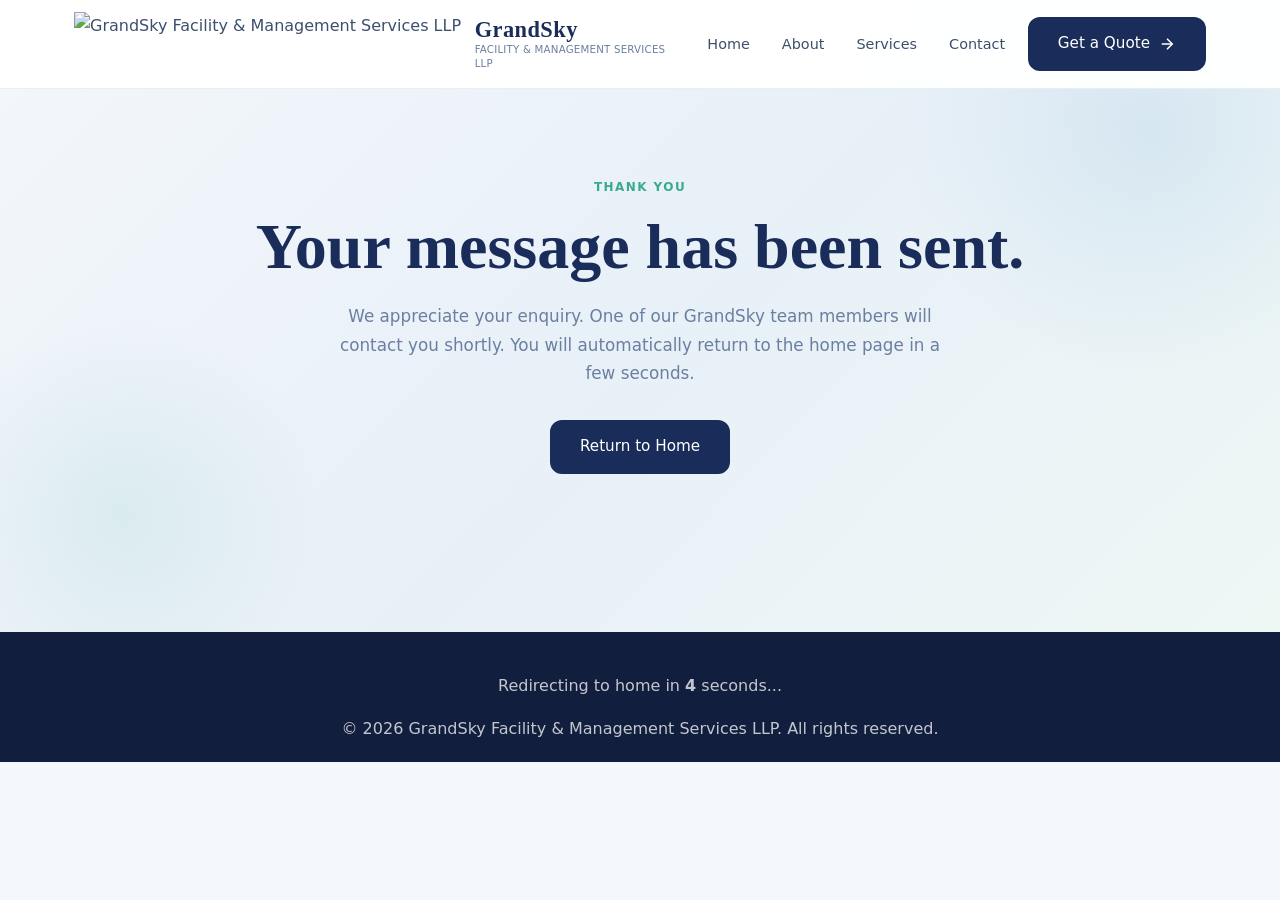
==== commit 5d18f571: "Make the logo legible and lead with the full company name The mark was rendering at 48px, which is t" ====
--- a/thankyou.html
+++ b/thankyou.html
@@ -1,5 +1,5 @@
 <!DOCTYPE html>
-<html lang="en">
+<html lang="en" class="no-js">
 <head>
   <meta charset="UTF-8" />
   <meta name="viewport" content="width=device-width, initial-scale=1.0" />
@@ -18,7 +18,7 @@
   <header class="header" id="header">
     <nav class="nav container">
       <a href="index.html" class="nav-logo">
-        <img src="images/logo.png" alt="GrandSky Logo" />
+        <img src="images/logo.png" alt="GrandSky Facility &amp; Management Services LLP" />
         <div class="nav-logo-text">
           <span class="nav-logo-name">GrandSky</span>
           <span class="nav-logo-sub">Facility &amp; Management Services LLP</span>
--- a/css/style.css
+++ b/css/style.css
@@ -220,13 +220,14 @@
   transition: box-shadow var(--transition);
 }
 .header.scrolled { box-shadow: var(--shadow-md); }
-.header.scrolled .nav { height: 64px; }
+.header.scrolled .nav { height: 74px; }
+.header.scrolled .nav-logo img { height: 54px; }
 
 .nav {
   display: flex;
   align-items: center;
   justify-content: space-between;
-  height: 72px;
+  height: 88px;
 }
 
 .nav-logo {
@@ -235,22 +236,27 @@
   gap: 0.85rem;
 }
 .nav-logo img {
-  height: 48px;
+  height: 64px;
   width: auto;
 }
-.nav-logo-text { display: flex; flex-direction: column; line-height: 1.2; }
+.nav-logo-text { display: flex; flex-direction: column; line-height: 1.2; max-width: 210px; }
 .nav-logo-name {
   font-family: var(--font-head);
-  font-size: 1.25rem;
+  font-size: 1.4rem;
   font-weight: 700;
   color: var(--navy);
   letter-spacing: 0.02em;
-}
+  line-height: 1.15;
+}
+/* The full registered name sits directly under the wordmark. It wraps to two
+   lines on narrow screens rather than stretching the header. */
 .nav-logo-sub {
-  font-size: 0.62rem;
-  letter-spacing: 0.1em;
+  font-size: 0.64rem;
+  font-weight: 500;
+  letter-spacing: 0.02em;
   text-transform: uppercase;
   color: var(--text-muted);
+  line-height: 1.35;
 }
 
 .nav-links {
@@ -305,7 +311,7 @@
 .mobile-menu {
   display: none;
   position: fixed;
-  top: 72px; left: 0; right: 0;
+  top: 88px; left: 0; right: 0;
   background: var(--white);
   border-bottom: 1px solid var(--light-gray);
   padding: 1.5rem;
@@ -315,6 +321,7 @@
   gap: 0.25rem;
 }
 .mobile-menu.open { display: flex; }
+.header.scrolled .mobile-menu { top: 74px; }
 .mobile-menu a {
   display: block;
   padding: 0.75rem 1rem;
@@ -556,7 +563,7 @@
   inset: 0;
   background: url("data:image/svg+xml,%3Csvg width='60' height='60' viewBox='0 0 60 60' xmlns='http://www.w3.org/2000/svg'%3E%3Cg fill='none' fill-rule='evenodd'%3E%3Cg fill='%23ffffff' fill-opacity='0.04'%3E%3Ccircle cx='30' cy='30' r='10'/%3E%3C/g%3E%3C/g%3E%3C/svg%3E");
 }
-.about-img-wrap img { width: 160px; position: relative; z-index: 1; filter: brightness(0) invert(1); }
+.about-img-wrap img { width: 190px; position: relative; z-index: 1; filter: brightness(0) invert(1); }
 
 .about-stat-cards {
   position: absolute;
@@ -829,7 +836,7 @@
    ============================================ */
 .page-hero {
   background: linear-gradient(135deg, var(--navy) 0%, var(--navy-light) 50%, #1e4a78 100%);
-  padding: 140px 0 80px;
+  padding: 160px 0 80px;
   text-align: center;
   position: relative;
   overflow: hidden;
@@ -990,7 +997,10 @@
 /* ============================================
    ANIMATIONS
    ============================================ */
-.fade-up {
+/* IMPORTANT: the "hidden" state is scoped to `html.js`, which is only set by
+   js/main.js. If the script is blocked, missing, or throws, the class is never
+   added and every element renders normally. Content must never depend on JS. */
+.js .fade-up {
   opacity: 0;
   transform: translateY(30px);
   transition: opacity 0.6s ease, transform 0.6s ease;
@@ -1001,7 +1011,7 @@
   transform: translateY(0);
 }
 /* General-purpose scroll reveal (used for headings etc.) */
-.reveal {
+.js .reveal {
   opacity: 0;
   transform: translateY(24px);
   transition: opacity 0.7s cubic-bezier(.22, 1, .36, 1), transform 0.7s cubic-bezier(.22, 1, .36, 1);
@@ -1010,17 +1020,17 @@
 .reveal.visible { opacity: 1; transform: translateY(0); }
 
 /* Directional + zoom reveal variants (picked up by the shared observer) */
-.reveal-left,
-.reveal-right,
-.zoom-in {
+.js .reveal-left,
+.js .reveal-right,
+.js .zoom-in {
   opacity: 0;
   transition: opacity 0.75s cubic-bezier(.22, 1, .36, 1), transform 0.75s cubic-bezier(.22, 1, .36, 1);
   transition-delay: var(--d, 0s);
   will-change: opacity, transform;
 }
-.reveal-left  { transform: translateX(-44px); }
-.reveal-right { transform: translateX(44px); }
-.zoom-in      { transform: scale(0.9); }
+.js .reveal-left  { transform: translateX(-44px); }
+.js .reveal-right { transform: translateX(44px); }
+.js .zoom-in      { transform: scale(0.9); }
 .reveal-left.visible,
 .reveal-right.visible,
 .zoom-in.visible { opacity: 1; transform: none; }
@@ -1062,7 +1072,7 @@
   .float-badge-1, .float-badge-2 { display: none; }
   .about-stat-cards { position: static; flex-direction: row; margin-top: 1rem; }
   .services-full-grid { grid-template-columns: 1fr; }
-  .page-hero { padding: 120px 0 60px; }
+  .page-hero { padding: 132px 0 60px; }
 }
 
 @media (max-width: 480px) {
@@ -1104,7 +1114,7 @@
 }
 
 /* ---------- Hero: background layers ---------- */
-.hero { padding-top: 150px; padding-bottom: 110px; }
+.hero { padding-top: 172px; padding-bottom: 110px; }
 .hero .container { position: relative; z-index: 1; }
 
 .hero-grid-bg {
@@ -1791,6 +1801,19 @@
 .scroll-progress { background: linear-gradient(90deg, var(--sky), var(--teal), var(--green)); }
 
 /* ---------- Enhancement responsive rules ---------- */
+/* Compact nav lockup: the full company name is wide, so below this width the
+   header steps down so it can never overflow. */
+@media (max-width: 1200px) {
+  .nav-logo img { height: 56px; }
+  .nav-logo-text { max-width: 160px; }
+  .nav-logo-name { font-size: 1.15rem; }
+  .nav-logo-sub { font-size: 0.5rem; letter-spacing: 0.01em; }
+  .nav-phone { display: none; }
+  .nav-links { gap: 1.25rem; }
+  .nav-links a { font-size: 0.85rem; }
+  .nav-cta .btn { padding: 0.6rem 1.2rem; font-size: 0.88rem; }
+}
+
 @media (max-width: 1024px) {
   .impact-grid  { grid-template-columns: repeat(2, 1fr); }
   .process-grid { grid-template-columns: repeat(2, 1fr); }
@@ -1801,14 +1824,24 @@
 }
 
 @media (max-width: 768px) {
-  .hero { padding-top: 120px; padding-bottom: 90px; }
+  /* Header is taller now, so the logo and spacing scale down on phones */
+  .nav { height: 76px; }
+  .nav-logo img { height: 50px; }
+  .header.scrolled .nav { height: 66px; }
+  .header.scrolled .nav-logo img { height: 44px; }
+  .mobile-menu { top: 76px; }
+  .header.scrolled .mobile-menu { top: 66px; }
+  .nav-logo-text { max-width: none; }
+  .nav-logo-name { font-size: 1.2rem; }
+  .nav-logo-sub { font-size: 0.55rem; letter-spacing: 0.02em; }
+  .hero { padding-top: 132px; padding-bottom: 90px; }
   .hero-float-a, .hero-float-b { display: none; }
   .hero-scroll { display: none; }
   .process-grid { grid-template-columns: 1fr; }
   .commit-grid { grid-template-columns: 1fr; }
   /* Directional reveals fall back to vertical so nothing shifts sideways */
-  .reveal-left, .reveal-right { transform: translateY(26px); }
-  .reveal-left.visible, .reveal-right.visible { transform: translateY(0); }
+  .js .reveal-left, .js .reveal-right { transform: translateY(26px); }
+  .js .reveal-left.visible, .js .reveal-right.visible { transform: translateY(0); }
   .hero-visual { animation-name: heroRise; }
   /* Only reserve space on pages that actually show the bar */
   body:has(.mobile-cta) { padding-bottom: 72px; }
